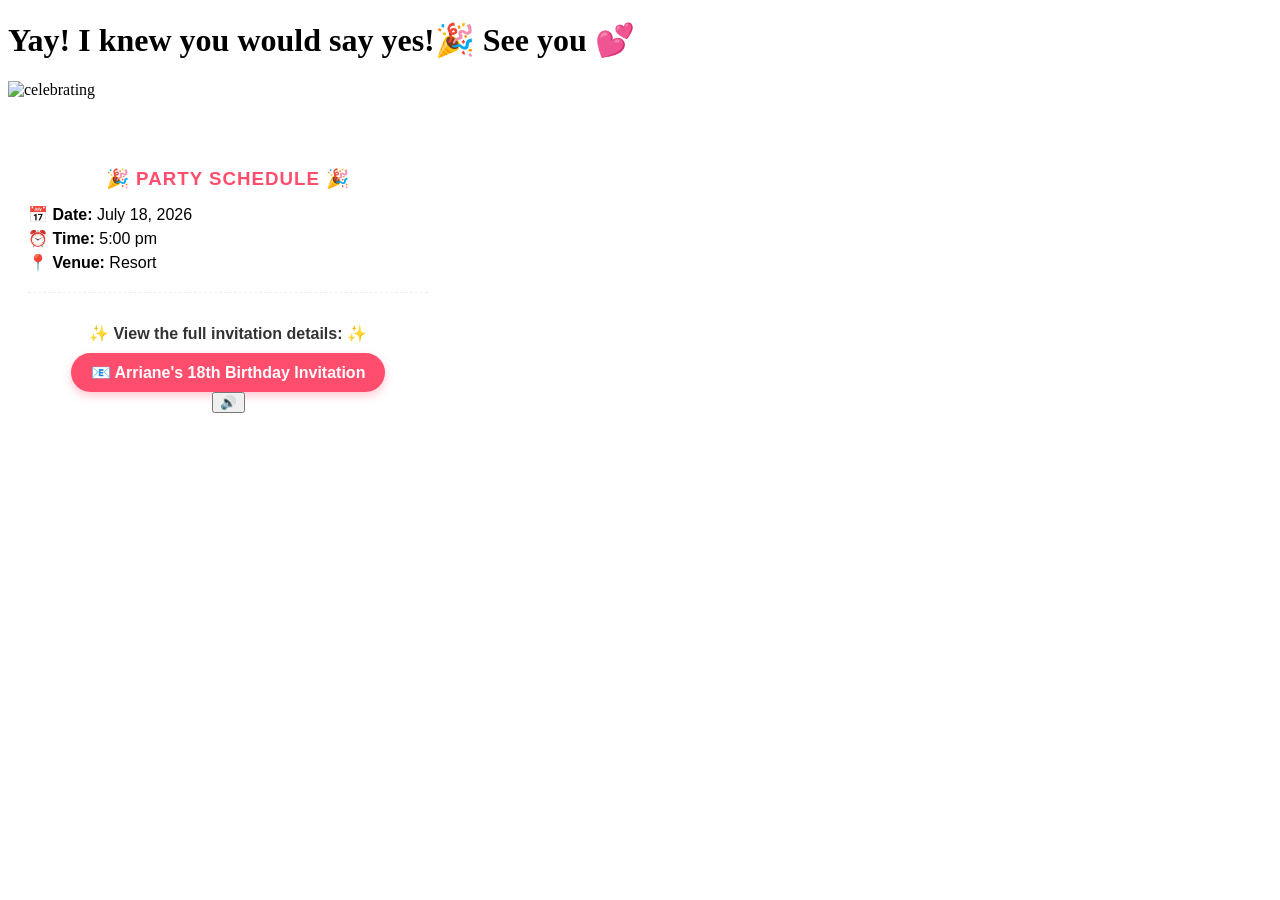
==== yes.html @ 3119117a "Update yes.html" ====
<!DOCTYPE html>
<html lang="en">
<head>
    <meta charset="UTF-8">
    <meta name="viewport" content="width=device-width, initial-scale=1.0">
    <title>Locking it in! 🎉</title>
    <link rel="preconnect" href="https://fonts.googleapis.com">
    <link href="https://fonts.googleapis.com/css2?family=Nunito:wght@400;700;800;900&display=swap" rel="stylesheet">
    <link rel="stylesheet" href="style.css">
    <script src="https://cdn.jsdelivr.net/npm/canvas-confetti@1.9.2/dist/confetti.browser.min.js"></script>
</head>
<body>
    <div class="hearts-bg"></div>

    <div class="container yes-container">
        <h1 class="yes-title">Yay! I knew you would say yes!🎉 See you 💕</h1>

        <div class="gif-container">
            <img id="cat-gif" src="https://media1.tenor.com/m/E0BrUQIsTdkAAAAC/happy-dance.gif" alt="celebrating">
        </div>

    <div class="event-details" style="margin-top: 30px; background: white; padding: 20px; border-radius: 15px; box-shadow: 0 4px 15px rgba(0,0,0,0,0.1); max-width: 400px; width: 90%; text-align: center;">
        <h3 style="margin-bottom: 15px; color: #ff4d6d; letter-spacing: 1px; font-family: sans-serif;">🎉 PARTY SCHEDULE 🎉</h3>
        <p style="margin: 5px 0; text-align: left; font-family: sans-serif;"><strong>📅 Date:</strong> July 18, 2026</p>
        <p style="margin: 5px 0; text-align: left; font-family: sans-serif;"><strong>⏰ Time:</strong> 5:00 pm</p>
        <p style="margin: 5px 0; text-align: left; font-family: sans-serif;"><strong>📍 Venue:</strong> Resort</p>

        <div style="margin-top: 20px; border-top: 1px dashed #eee; padding-top: 15px;">
            <p style="margin-bottom: 10px; font-weight: bold; color: #333; font-family: sans-serif;">✨ View the full invitation details: ✨</p>
            <a href="https://online.flippingbook.com/view/1000767329/" target="_blank" style="display: inline-block; background-color: #ff4d6d; color: white; padding: 10px 20px; text-decoration: none; border-radius: 25px; font-weight: bold; font-size: 1rem; box-shadow: 0 4px 10px rgba(255, 77, 109, 0.3); transition: transform 0.2s; font-family: sans-serif;">📧 Arriane's 18th Birthday Invitation
            </a>        
    </div>

    <audio id="bg-music" loop>
        <source src="music/aviansho9-korean-ladka-soft-mix-196554.mp3" type="audio/mpeg">
    </audio>

    <button id="music-toggle" onclick="toggleMusic()" title="Toggle music">🔊</button>

    <script src="yes-script.js"></script>
</body>
</html>
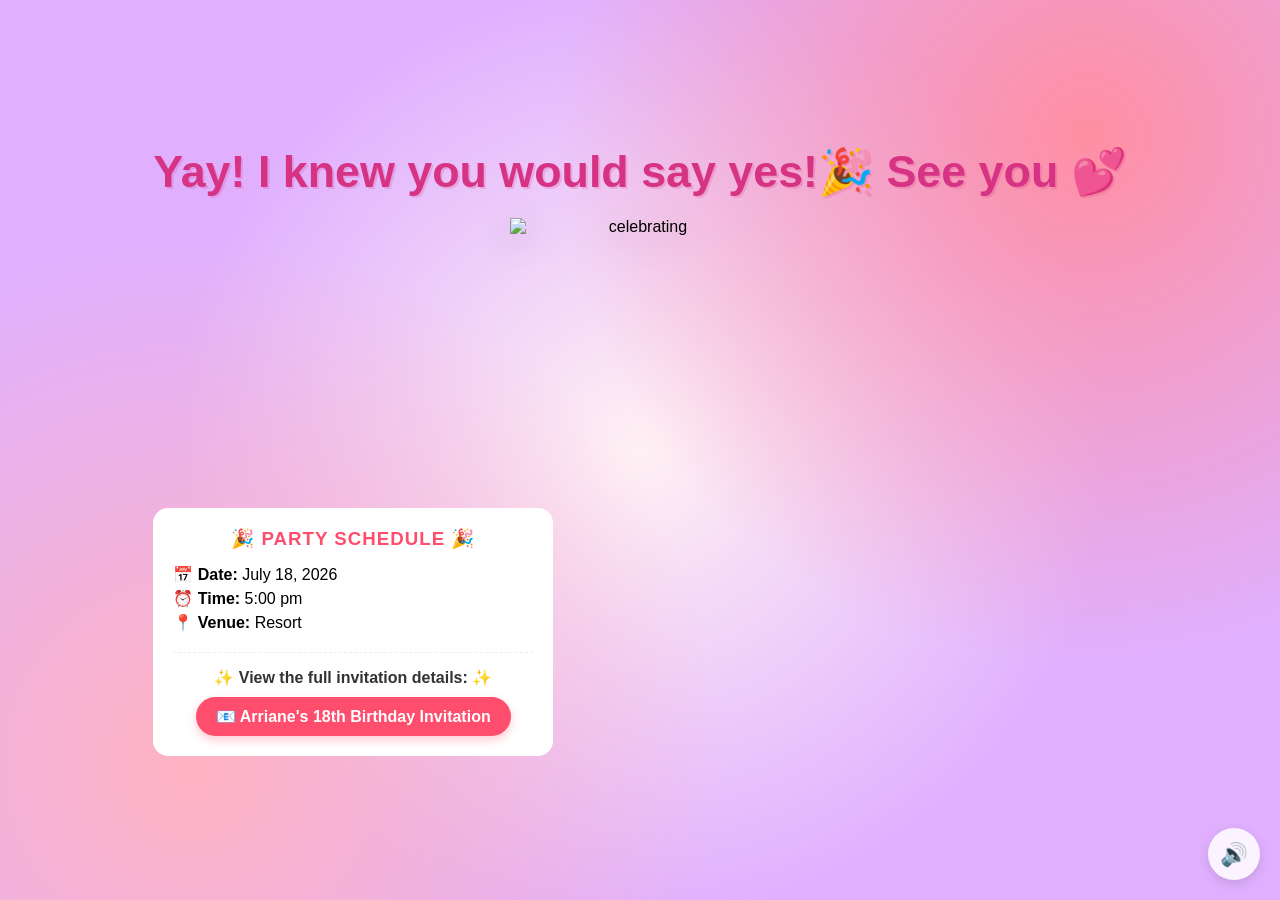
==== commit ee139044: "Update yes.html" ====
--- a/yes.html
+++ b/yes.html
@@ -16,7 +16,7 @@
         <h1 class="yes-title">Yay! I knew you would say yes!🎉 See you 💕</h1>
 
         <div class="gif-container">
-            <img id="cat-gif" src="https://media1.tenor.com/m/E0BrUQIsTdkAAAAC/happy-dance.gif" alt="celebrating">
+            <img id="cat-gif" src="https://media1.tenor.com/m/yFkvj_O8AbgAAAAd/pinoy-pinoy-meme.gif" alt="celebrating">
         </div>
 
     <div class="event-details" style="margin-top: 30px; background: white; padding: 20px; border-radius: 15px; box-shadow: 0 4px 15px rgba(0,0,0,0,0.1); max-width: 400px; width: 90%; text-align: center;">
--- a/style.css
+++ b/style.css
@@ -0,0 +1,206 @@
+* {
+    margin: 0;
+    padding: 0;
+    box-sizing: border-box;
+}
+
+body {
+    background-color: #E0B0FF;
+    font-family: 'Nunito', sans-serif;
+    min-height: 100vh;
+    display: flex;
+    justify-content: center;
+    align-items: center;
+    overflow: visible !important;
+    background-image:
+        radial-gradient(circle at 15% 85%, #ffb3c1 0%, transparent 40%),
+        radial-gradient(circle at 85% 15%, #ff8fa3 0%, transparent 40%),
+        radial-gradient(circle at 50% 50%, #fff0f3 0%, transparent 60%);
+}
+
+/* Floating hearts background */
+.hearts-bg {
+    position: fixed;
+    top: 0; left: 0; right: 0; bottom: 0;
+    pointer-events: none;
+    z-index: 0;
+    overflow: hidden;
+}
+
+.hearts-bg::before,
+.hearts-bg::after {
+    content: '💕 💗 💖 💝 💓';
+    position: absolute;
+    font-size: 1.5rem;
+    opacity: 0.15;
+    animation: floatHearts 12s linear infinite;
+    white-space: nowrap;
+    top: 100%;
+    left: 10%;
+}
+
+.hearts-bg::after {
+    animation-delay: 6s;
+    left: 60%;
+    content: '💗 💕 💓 💖 💝';
+}
+
+@keyframes floatHearts {
+    from { transform: translateY(0); opacity: 0.15; }
+    to { transform: translateY(-110vh); opacity: 0; }
+}
+
+.container {
+    position: relative;
+    z-index: 1;
+    text-align: center;
+    padding: 40px 20px;
+}
+
+h1 {
+    font-size: 2.4rem;
+    color: #d63384;
+    font-weight: 900;
+    margin-bottom: 20px;
+    text-shadow: 2px 2px 0px rgba(214, 51, 132, 0.2);
+    animation: wiggle 2s ease-in-out infinite;
+}
+
+@keyframes wiggle {
+    0%, 100% { transform: rotate(-1deg); }
+    50% { transform: rotate(1deg); }
+}
+
+.gif-container {
+    margin: 20px auto;
+    display: flex;
+    justify-content: center;
+}
+
+#cat-gif {
+    width: 200px;
+    height: 200px;
+    object-fit: contain;
+    filter: drop-shadow(0 8px 16px rgba(0,0,0,0.15));
+    transition: opacity 0.3s ease;
+}
+
+.buttons {
+    display: flex;
+    gap: 20px;
+    justify-content: center;
+    align-items: center;
+    margin-top: 30px;
+    flex-wrap: wrap;
+}
+
+#yes-btn {
+    background: linear-gradient(135deg, #4CAF50, #45a049);
+    color: white;
+    border: none;
+    border-radius: 16px;
+    font-size: 1.6rem;
+    font-weight: 900;
+    font-family: 'Nunito', sans-serif;
+    padding: 18px 45px;
+    cursor: pointer;
+    transition: transform 0.15s, box-shadow 0.15s;
+    box-shadow: 0 6px 20px rgba(76, 175, 80, 0.45);
+    letter-spacing: 1px;
+}
+
+#yes-btn:hover {
+    transform: scale(1.06) translateY(-2px);
+    box-shadow: 0 10px 28px rgba(76, 175, 80, 0.55);
+}
+
+#yes-btn:active {
+    transform: scale(0.98);
+}
+
+#no-btn {
+    background: linear-gradient(135deg, #e74c3c, #c0392b);
+    color: white;
+    border: none;
+    border-radius: 12px;
+    font-size: 1rem;
+    font-weight: 700;
+    font-family: 'Nunito', sans-serif;
+    padding: 12px 28px;
+    cursor: pointer;
+    transition: background 0.2s, left 0.25s ease, top 0.25s ease;
+    box-shadow: 0 4px 14px rgba(231, 76, 60, 0.4);
+}
+
+#no-btn:hover {
+    background: linear-gradient(135deg, #c0392b, #a93226);
+}
+
+
+#tease-toast {
+    margin-top: 14px;
+    font-size: 1rem;
+    color: #d63384;
+    font-weight: 700;
+    font-style: italic;
+    opacity: 0;
+    transform: translateY(6px);
+    transition: opacity 0.3s ease, transform 0.3s ease;
+    min-height: 1.5rem;
+}
+
+#tease-toast.show {
+    opacity: 1;
+    transform: translateY(0);
+}
+
+/* Music toggle button */
+#music-toggle {
+    position: fixed;
+    bottom: 20px;
+    right: 20px;
+    background: rgba(255, 255, 255, 0.85);
+    border: none;
+    border-radius: 50%;
+    width: 52px;
+    height: 52px;
+    font-size: 1.4rem;
+    cursor: pointer;
+    backdrop-filter: blur(10px);
+    box-shadow: 0 4px 12px rgba(0, 0, 0, 0.12);
+    transition: transform 0.2s;
+    z-index: 100;
+}
+
+#music-toggle:hover {
+    transform: scale(1.1);
+}
+
+/* Yes page specific */
+.yes-container h1.yes-title {
+    font-size: 2.8rem;
+    animation: bounceTitle 0.6s ease infinite alternate;
+}
+
+@keyframes bounceTitle {
+    from { transform: translateY(0) rotate(-1deg); }
+    to { transform: translateY(-12px) rotate(1deg); }
+}
+
+.yes-message {
+    font-size: 1.4rem;
+    color: #e91e8c;
+    font-weight: 700;
+    margin-top: 24px;
+    animation: fadeIn 1s ease 0.5s both;
+}
+
+@keyframes fadeIn {
+    from { opacity: 0; transform: translateY(10px); }
+    to { opacity: 1; transform: translateY(0); }
+}
+
+.yes-container #cat-gif {
+    width: 260px;
+    height: 260px;
+}
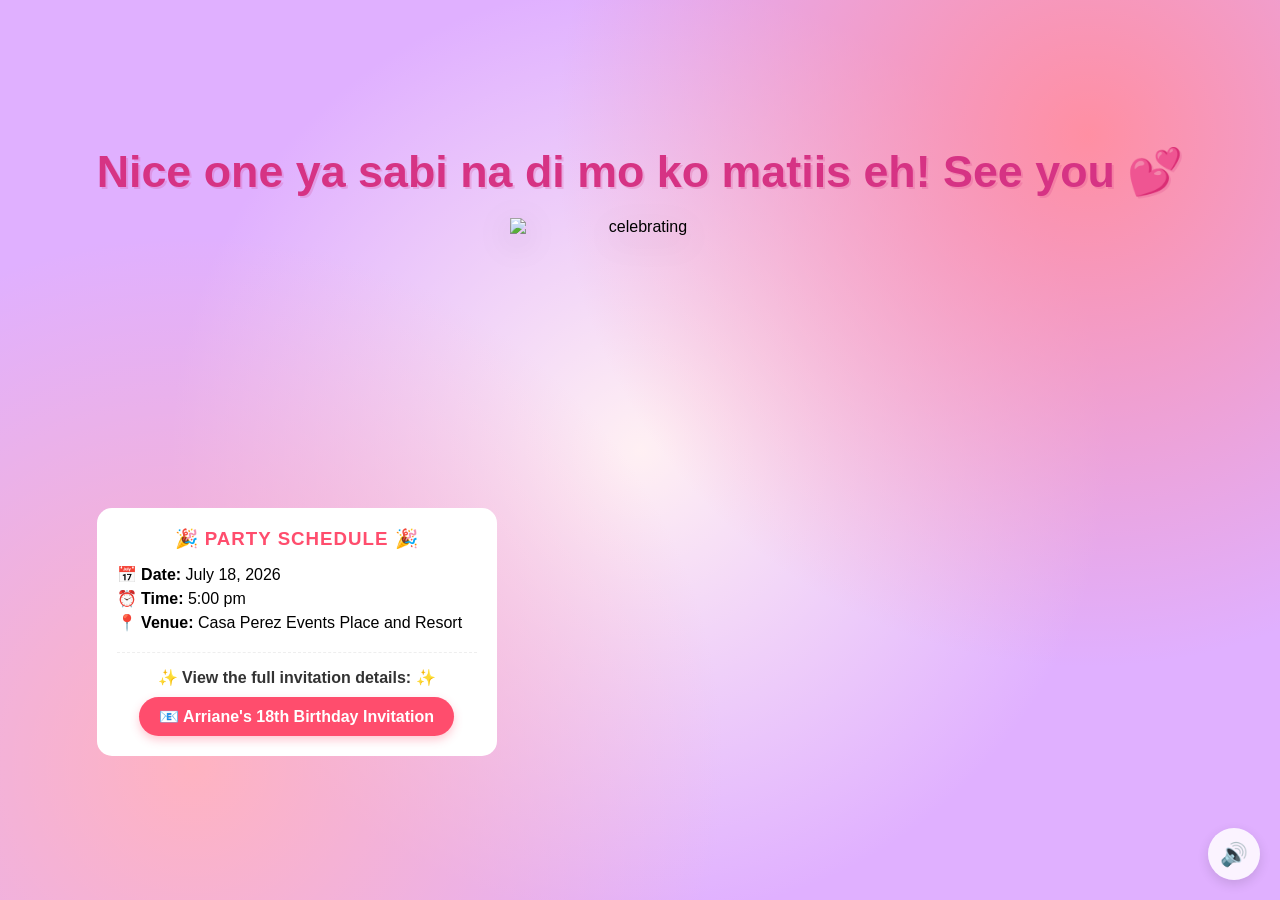
==== commit d4ca269e: "Update yes.html" ====
--- a/yes.html
+++ b/yes.html
@@ -13,7 +13,7 @@
     <div class="hearts-bg"></div>
 
     <div class="container yes-container">
-        <h1 class="yes-title">Yay! I knew you would say yes!🎉 See you 💕</h1>
+        <h1 class="yes-title">Nice one ya sabi na di mo ko matiis eh! See you 💕</h1>
 
         <div class="gif-container">
             <img id="cat-gif" src="https://media1.tenor.com/m/yFkvj_O8AbgAAAAd/pinoy-pinoy-meme.gif" alt="celebrating">
@@ -23,16 +23,16 @@
         <h3 style="margin-bottom: 15px; color: #ff4d6d; letter-spacing: 1px; font-family: sans-serif;">🎉 PARTY SCHEDULE 🎉</h3>
         <p style="margin: 5px 0; text-align: left; font-family: sans-serif;"><strong>📅 Date:</strong> July 18, 2026</p>
         <p style="margin: 5px 0; text-align: left; font-family: sans-serif;"><strong>⏰ Time:</strong> 5:00 pm</p>
-        <p style="margin: 5px 0; text-align: left; font-family: sans-serif;"><strong>📍 Venue:</strong> Resort</p>
+        <p style="margin: 5px 0; text-align: left; font-family: sans-serif;"><strong>📍 Venue:</strong> Casa Perez Events Place and Resort</p>
 
         <div style="margin-top: 20px; border-top: 1px dashed #eee; padding-top: 15px;">
             <p style="margin-bottom: 10px; font-weight: bold; color: #333; font-family: sans-serif;">✨ View the full invitation details: ✨</p>
-            <a href="https://online.flippingbook.com/view/1000767329/" target="_blank" style="display: inline-block; background-color: #ff4d6d; color: white; padding: 10px 20px; text-decoration: none; border-radius: 25px; font-weight: bold; font-size: 1rem; box-shadow: 0 4px 10px rgba(255, 77, 109, 0.3); transition: transform 0.2s; font-family: sans-serif;">📧 Arriane's 18th Birthday Invitation
+            <a href="https://heyzine.com/flip-book/c0c9a943cc.html" target="_blank" style="display: inline-block; background-color: #ff4d6d; color: white; padding: 10px 20px; text-decoration: none; border-radius: 25px; font-weight: bold; font-size: 1rem; box-shadow: 0 4px 10px rgba(255, 77, 109, 0.3); transition: transform 0.2s; font-family: sans-serif;">📧 Arriane's 18th Birthday Invitation
             </a>        
     </div>
 
     <audio id="bg-music" loop>
-        <source src="music/aviansho9-korean-ladka-soft-mix-196554.mp3" type="audio/mpeg">
+        <source src="music/432f7a31-04bd-4372-9dd3-0d14dc33eafc.mp3" type="audio/mpeg">
     </audio>
 
     <button id="music-toggle" onclick="toggleMusic()" title="Toggle music">🔊</button>
--- a/style.css
+++ b/style.css
@@ -29,7 +29,7 @@
 
 .hearts-bg::before,
 .hearts-bg::after {
-    content: '💕 💗 💖 💝 💓';
+    content: '✨✨✨';
     position: absolute;
     font-size: 1.5rem;
     opacity: 0.15;
@@ -42,7 +42,7 @@
 .hearts-bg::after {
     animation-delay: 6s;
     left: 60%;
-    content: '💗 💕 💓 💖 💝';
+    content: '✨✨✨';
 }
 
 @keyframes floatHearts {
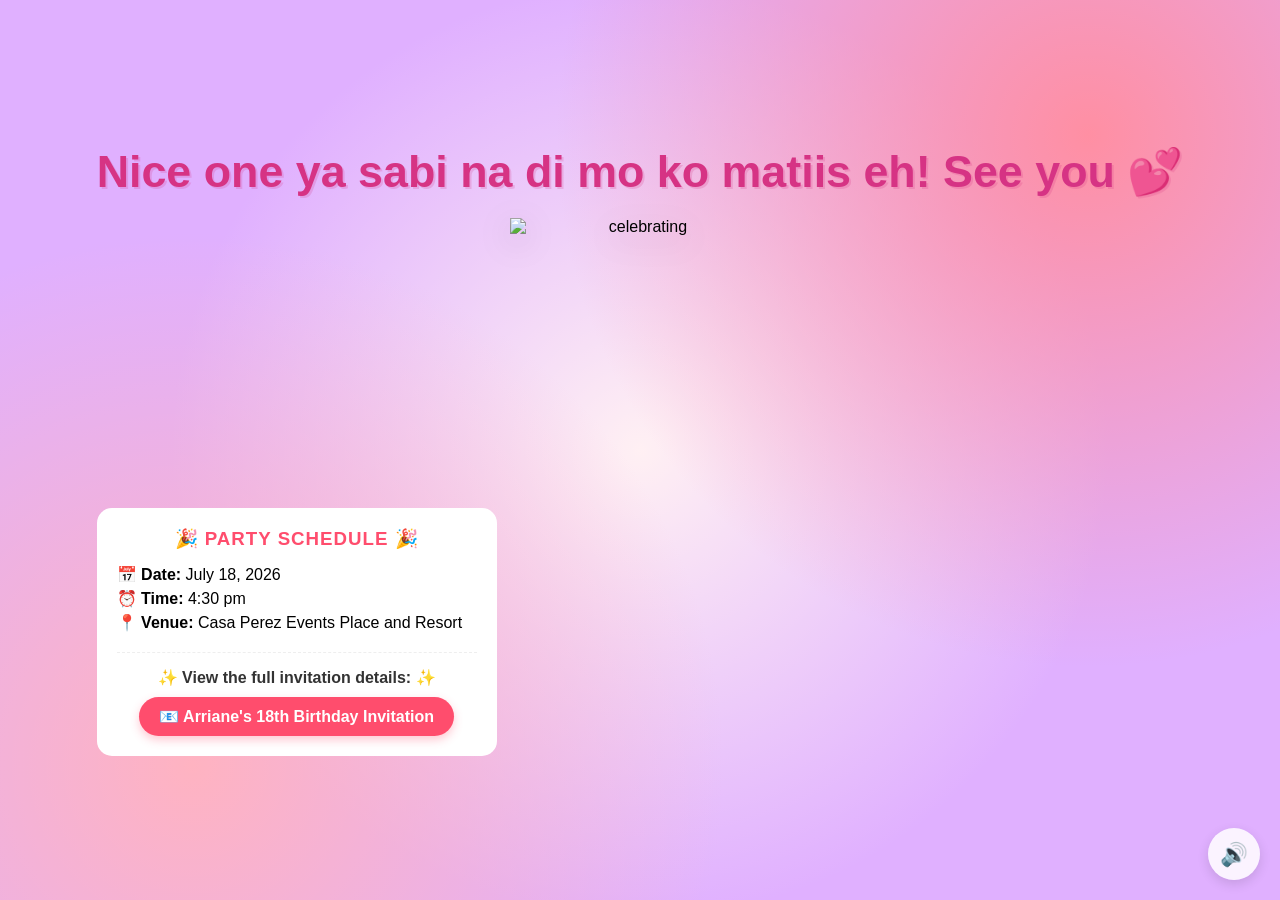
==== commit d94c8b01: "Update yes.html" ====
--- a/yes.html
+++ b/yes.html
@@ -22,12 +22,12 @@
     <div class="event-details" style="margin-top: 30px; background: white; padding: 20px; border-radius: 15px; box-shadow: 0 4px 15px rgba(0,0,0,0,0.1); max-width: 400px; width: 90%; text-align: center;">
         <h3 style="margin-bottom: 15px; color: #ff4d6d; letter-spacing: 1px; font-family: sans-serif;">🎉 PARTY SCHEDULE 🎉</h3>
         <p style="margin: 5px 0; text-align: left; font-family: sans-serif;"><strong>📅 Date:</strong> July 18, 2026</p>
-        <p style="margin: 5px 0; text-align: left; font-family: sans-serif;"><strong>⏰ Time:</strong> 5:00 pm</p>
+        <p style="margin: 5px 0; text-align: left; font-family: sans-serif;"><strong>⏰ Time:</strong> 4:30 pm</p>
         <p style="margin: 5px 0; text-align: left; font-family: sans-serif;"><strong>📍 Venue:</strong> Casa Perez Events Place and Resort</p>
 
         <div style="margin-top: 20px; border-top: 1px dashed #eee; padding-top: 15px;">
             <p style="margin-bottom: 10px; font-weight: bold; color: #333; font-family: sans-serif;">✨ View the full invitation details: ✨</p>
-            <a href="https://heyzine.com/flip-book/c0c9a943cc.html" target="_blank" style="display: inline-block; background-color: #ff4d6d; color: white; padding: 10px 20px; text-decoration: none; border-radius: 25px; font-weight: bold; font-size: 1rem; box-shadow: 0 4px 10px rgba(255, 77, 109, 0.3); transition: transform 0.2s; font-family: sans-serif;">📧 Arriane's 18th Birthday Invitation
+            <a href="https://heyzine.com/flip-book/9780f0b2f0.html" target="_blank" style="display: inline-block; background-color: #ff4d6d; color: white; padding: 10px 20px; text-decoration: none; border-radius: 25px; font-weight: bold; font-size: 1rem; box-shadow: 0 4px 10px rgba(255, 77, 109, 0.3); transition: transform 0.2s; font-family: sans-serif;">📧 Arriane's 18th Birthday Invitation
             </a>        
     </div>
 
